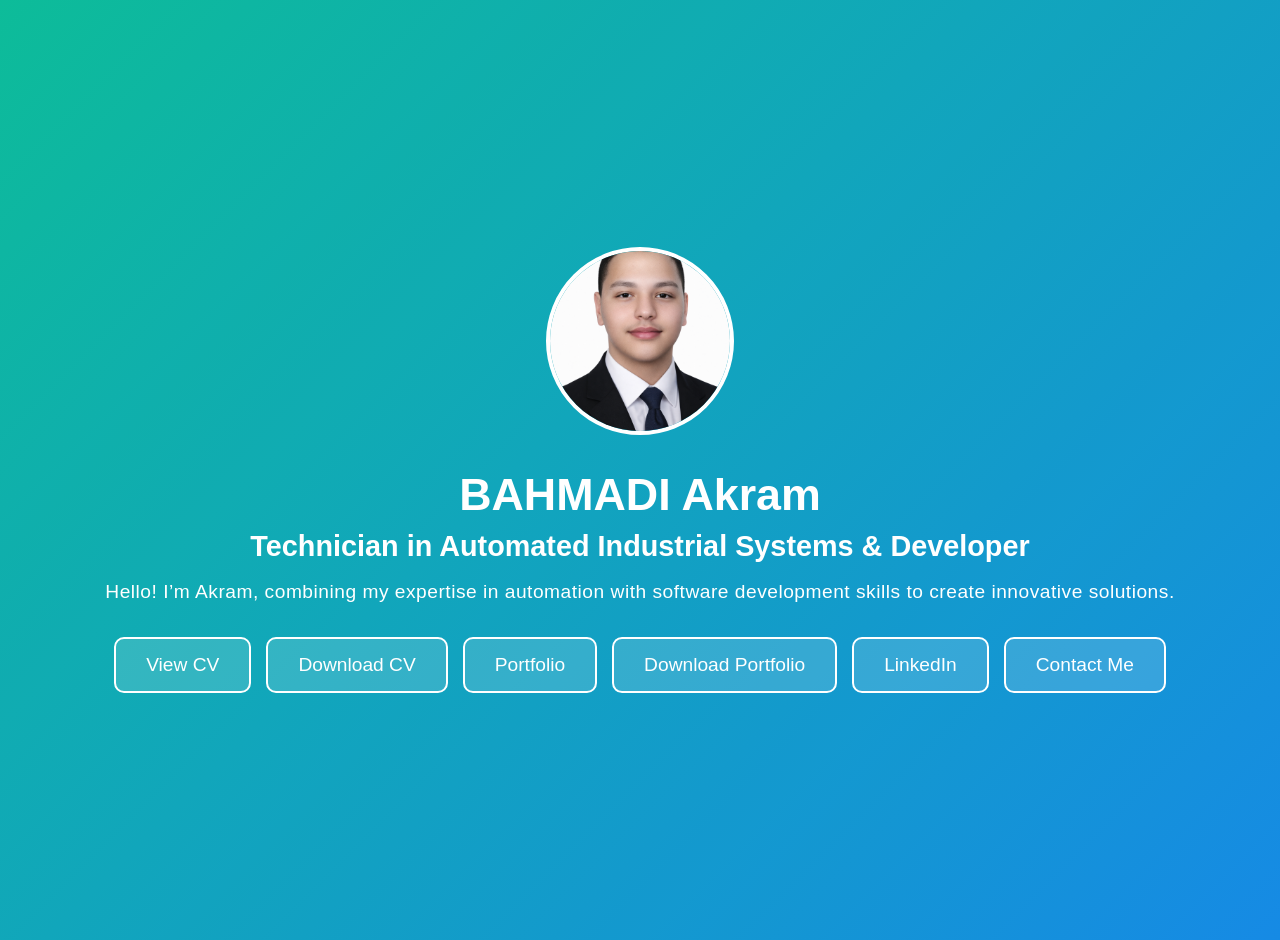
==== about-en.html @ 79ed537b "fix text" ====
<!DOCTYPE html>
<html lang="en">
<head>
  <meta charset="UTF-8">
  <meta name="viewport" content="width=device-width, initial-scale=1.0">
  <title>About Me</title>

    <!-- Favicon (logo dans l'onglet du navigateur) -->
  <link rel="icon" href="images/logo1.png" type="image/png">
  <link rel="stylesheet" href="css/style.css">
</head>
<body>

  <section class="landing about">
    <div class="overlay"></div>
    <div class="content">
      <img src="images/LinkedIn.png" alt="Akram Bahmadi">
      <h1 class="fade-in">BAHMADI Akram</h1>
      <h2 class="fade-in delay-1">Technician in Automated Industrial Systems & Developer</h2>
      <p class="fade-in delay-2">
        Hello! I’m Akram, combining my expertise in automation with software development skills to create innovative solutions.
      </p>

      <div class="lang-buttons fade-in delay-3">
        <a href="downloads/CV-BAHMADI Akram-EN.pdf" target="_blank" rel="noopener noreferrer" class="btn">View CV</a>
        <a href="downloads/CV-BAHMADI Akram-EN.pdf" download="CV-BAHMADI Akram.pdf" class="btn">Download CV</a>
        <a href="portfolio-en.html" class="btn">Portfolio</a>
        <a href="portfolio.pdf" download class="btn">Download Portfolio</a>
        <a href="https://www.linkedin.com/in/akram-bahmadi" target="_blank" rel="noopener noreferrer" class="btn">LinkedIn</a>
        <a href="contact.html" class="btn">Contact Me</a>
      </div>
    </div>
  </section>

</body>
</html>
---- css/style.css ----
/* ===== GLOBAL ===== */
body, html {
  margin: 0;
  padding: 0;
  height: 100%;
  font-family: 'Poppins', sans-serif;
  background-color: #0f172a;
  color: #fff;
}

/* ===== LANDING PAGE ===== */
.landing {
  position: relative;
  display: grid;
  place-items: center; /* perfect vertical + horizontal centering */
  min-height: 100vh;
  text-align: center;
  overflow: hidden;
  background: linear-gradient(135deg, #00b894, #0984e3);
}

.landing .overlay {
  position: absolute;
  top: -50%; left: -50%;
  width: 200%; height: 200%;
  background: rgba(255,255,255,0.05);
  transform: rotate(25deg);
  pointer-events: none;
}

.landing .content {
  position: relative;
  z-index: 2;
}

/* ===== TEXT ===== */
.landing h1 {
  font-size: 3rem;
  margin: 0;
}

.landing p {
  font-size: 1.5rem;
  margin: 15px 0 30px 0;
  letter-spacing: 1px;
}

/* ===== BUTTONS ===== */
.lang-buttons {
  display: flex;
  justify-content: center;
  flex-wrap: wrap;
  gap: 20px;
}

.lang-buttons .btn {
  background: rgba(255,255,255,0.15);
  color: white;
  font-size: 1.2rem;
  padding: 15px 30px;
  border: 2px solid white;
  border-radius: 10px;
  text-decoration: none;
  transition: all 0.3s ease;
}

.lang-buttons .btn:hover,
.lang-buttons .btn:focus {
  background: white;
  color: #0984e3;
  transform: translateY(-5px);
  box-shadow: 0 5px 20px rgba(0,0,0,0.3);
}

/* ===== ANIMATIONS ===== */
.fade-in {
  opacity: 0;
  transform: translateY(20px);
  animation: fadeInUp 1s forwards;
}

.delay-1 { animation-delay: 0.5s; }
.delay-2 { animation-delay: 1s; }
.delay-3 { animation-delay: 1.5s; }

@keyframes fadeInUp {
  to { opacity: 1; transform: translateY(0); }
}

/* ===== ABOUT ME PAGE ===== */
.about {
  display: grid;
  place-items: center;
  min-height: 100vh;
  text-align: center;
  padding: 20px;
  background: linear-gradient(135deg, #00b894, #0984e3);
}

.about img {
  width: 180px;
  height: 180px;
  border-radius: 50%;
  border: 4px solid #fff;
  object-fit: cover;
  margin-bottom: 20px;
  transition: transform 0.3s ease, box-shadow 0.3s ease;
}

.about img:hover {
  transform: scale(1.1);
  box-shadow: 0 10px 25px rgba(0,0,0,0.3);
}

.about h1 { font-size: 2.8rem; margin: 10px 0; }
.about h2 { font-size: 1.8rem; margin: 5px 0; }
.about p { font-size: 1.2rem; margin: 15px 0 30px 0; line-height: 1.5; letter-spacing: 0.5px; }

/* Buttons on About Me page inherit styles */
.about .lang-buttons {
  justify-content: center;
  flex-wrap: wrap;
  gap: 15px;
}

/* ===== PORTFOLIO PAGE ===== */
.portfolio-nav {
  display: flex;
  flex-wrap: wrap;
  justify-content: center;
  gap: 15px;
  margin-bottom: 30px;
}

.portfolio-nav .btn {
  font-size: 1rem;
  padding: 10px 20px;
}

/* Portfolio content cards */
.portfolio-content {
  display: grid;
  grid-template-columns: repeat(auto-fit, minmax(250px, 1fr));
  gap: 20px;
  width: 90%;
  max-width: 1000px;
  margin: 0 auto 50px auto;
}

.card {
  background: white;
  color: #2f3640;
  padding: 20px;
  border-radius: 15px;
  box-shadow: 0 8px 20px rgba(0,0,0,0.1);
  transition: transform 0.3s ease, box-shadow 0.3s ease;
}

.card:hover {
  transform: translateY(-10px);
  box-shadow: 0 15px 25px rgba(0,0,0,0.2);
}

/* ===== CONTACT PAGE ===== */
.contact {
  display: grid;
  place-items: center;
  min-height: 100vh;
  text-align: center;
  padding: 20px;
  background: linear-gradient(135deg, #00b894, #0984e3);
}

.contact a {
  color: white;
  text-decoration: none;
  font-weight: 600;
}

.contact a:hover {
  text-decoration: underline;
}

/* ===== RESPONSIVE ===== */
@media (max-width: 768px) {
  .landing h1, .about h1 { font-size: 2.2rem; }
  .landing p, .about p { font-size: 1.2rem; }
  .lang-buttons .btn { font-size: 1rem; padding: 12px 25px; }
  .portfolio-nav .btn { font-size: 0.9rem; padding: 8px 15px; }
  .card { padding: 15px; }
}
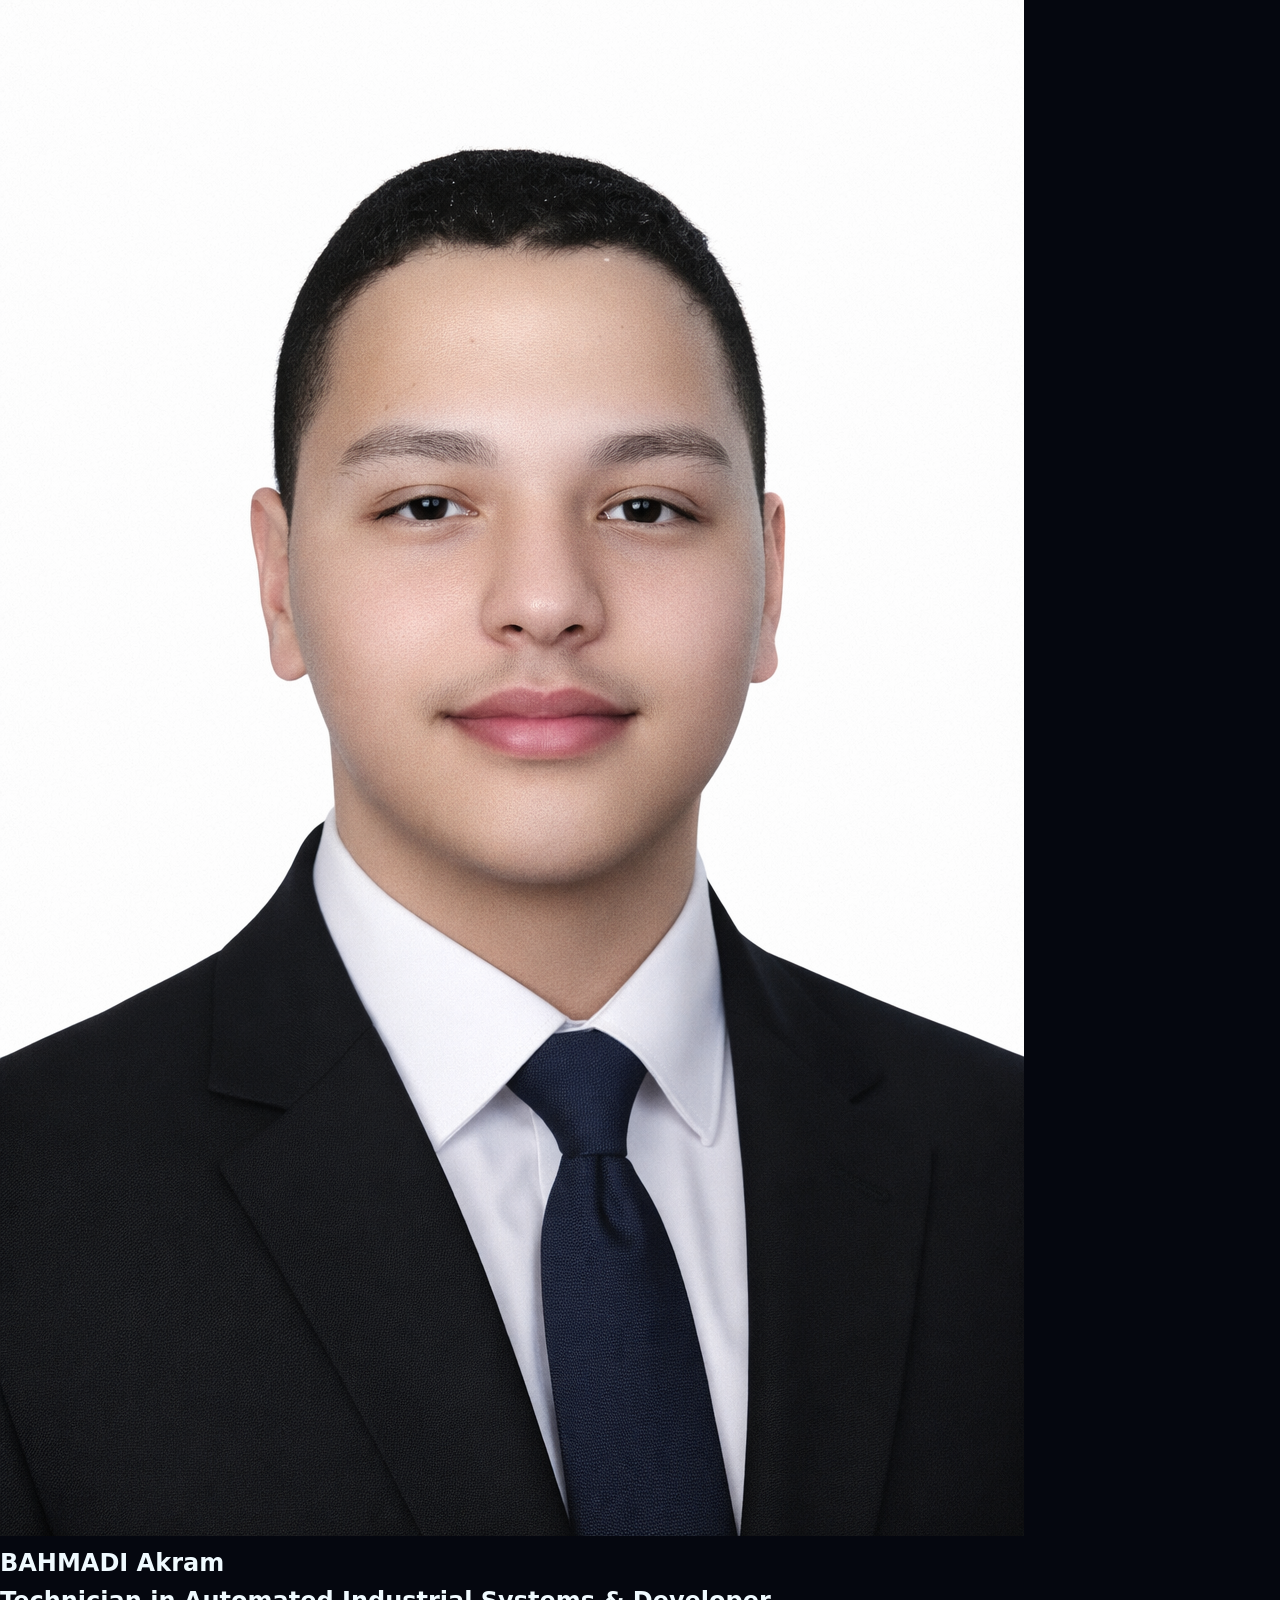
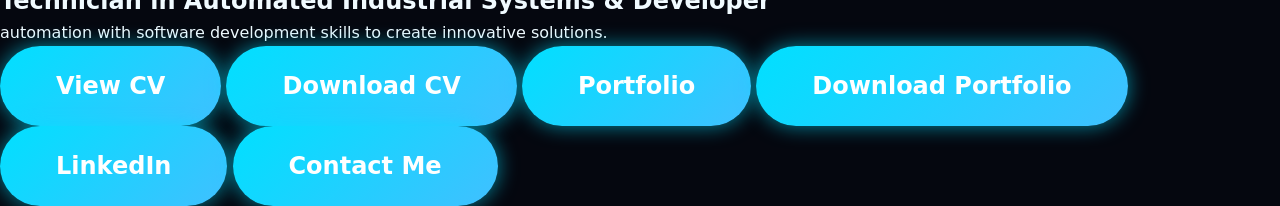
==== commit 3348d4f9: "push" ====
--- a/about-en.html
+++ b/about-en.html
@@ -18,7 +18,7 @@
       <h1 class="fade-in">BAHMADI Akram</h1>
       <h2 class="fade-in delay-1">Technician in Automated Industrial Systems & Developer</h2>
       <p class="fade-in delay-2">
-        Hello! I’m Akram, combining my expertise in automation with software development skills to create innovative solutions.
+         automation with software development skills to create innovative solutions.
       </p>
 
       <div class="lang-buttons fade-in delay-3">
--- a/css/style.css
+++ b/css/style.css
@@ -1,191 +1,316 @@
-/* ===== GLOBAL ===== */
-body, html {
+:root {
+  --bg-primary:     #05070f;
+  --accent-cyan:    #00e0ff;
+  --accent-blue:    #40c0ff;
+  --text-primary:   #f0faff;
+  --text-muted:     #b0d8ff;
+  --glass-bg:       rgba(10, 20, 50, 0.32);
+  --glow-cyan:      0 0 20px rgba(0, 224, 255, 0.6);
+  --glow-soft:      0 0 35px rgba(0, 224, 255, 0.35);
+  --code-green:     #a0ffaa;
+}
+
+* {
   margin: 0;
   padding: 0;
-  height: 100%;
-  font-family: 'Poppins', sans-serif;
-  background-color: #0f172a;
-  color: #fff;
-}
-
-/* ===== LANDING PAGE ===== */
-.landing {
+  box-sizing: border-box;
+}
+
+body {
+  font-family: 'Inter', system-ui, sans-serif;
+  background: var(--bg-primary);
+  color: var(--text-primary);
+  line-height: 1.6;
+  overflow-x: hidden;
   position: relative;
-  display: grid;
-  place-items: center; /* perfect vertical + horizontal centering */
   min-height: 100vh;
+}
+
+/* MATRIX RAIN */
+#matrix-bg {
+  position: fixed;
+  inset: 0;
+  z-index: -2;
+}
+
+/* ROBOTIC LAYER */
+.robotic-bg {
+  position: fixed;
+  inset: 0;
+  pointer-events: none;
+  z-index: -1;
+}
+
+.particles .particle {
+  position: absolute;
+  width: var(--size);
+  height: var(--size);
+  top: var(--top);
+  left: var(--left);
+  background: var(--accent-cyan);
+  border-radius: 50%;
+  box-shadow: var(--glow-soft);
+  opacity: 0.4;
+  animation: roboticFloat var(--dur) infinite ease-in-out;
+  animation-delay: var(--delay);
+}
+
+@keyframes roboticFloat {
+  0%,100% { transform: translate(0,0) scale(1); opacity: 0.4; }
+  25%     { transform: translate(140px, -90px) scale(1.35); opacity: 0.75; }
+  50%     { transform: translate(-80px, 150px) scale(0.9); opacity: 0.35; }
+  75%     { transform: translate(-160px, -60px) scale(1.15); opacity: 0.6; }
+}
+
+.robot-arm {
+  position: absolute;
+  top: var(--top);
+  left: var(--left);
+  width: 240px;
+  height: 10px;
+  background: linear-gradient(90deg, transparent, var(--accent-cyan), transparent);
+  box-shadow: var(--glow-cyan);
+  transform-origin: left center;
+  transform: rotate(var(--rot-start));
+  animation: roboticSwing var(--dur) infinite ease-in-out;
+  animation-delay: var(--delay, 0s);
+  opacity: 0.28;
+}
+
+.robot-arm::before {
+  content: "";
+  position: absolute;
+  right: -28px;
+  top: -9px;
+  width: 28px;
+  height: 28px;
+  background: var(--accent-cyan);
+  border-radius: 50%;
+  box-shadow: var(--glow-cyan);
+}
+
+@keyframes roboticSwing {
+  0%,100% { transform: rotate(calc(var(--rot-start) - 35deg)); }
+  50%     { transform: rotate(calc(var(--rot-start) + 35deg)); }
+}
+
+.gear {
+  position: absolute;
+  top: var(--top);
+  left: var(--left);
+  width: var(--size);
+  height: var(--size);
+  border: 5px solid var(--accent-cyan);
+  border-radius: 50%;
+  box-shadow: var(--glow-cyan);
+  opacity: 0.32;
+  animation: gearSpin var(--dur) linear infinite;
+  animation-delay: var(--delay, 0s);
+}
+
+.gear::before {
+  content: "";
+  position: absolute;
+  inset: 10px;
+  border: 4px solid var(--accent-cyan);
+  border-radius: 50%;
+}
+
+@keyframes gearSpin {
+  to { transform: rotate(360deg); }
+}
+
+/* CODING VIBE – Typing code lines */
+.code-editor-overlay {
+  position: absolute;
+  top: 15%;
+  left: 50%;
+  transform: translateX(-50%);
+  width: 90%;
+  max-width: 900px;
+  background: rgba(8, 15, 35, 0.65);
+  backdrop-filter: blur(8px);
+  border: 1px solid rgba(0,224,255,0.25);
+  border-radius: 12px;
+  padding: 1.5rem 2rem;
+  font-family: 'Fira Code', monospace;
+  font-size: clamp(0.95rem, 2.2vw, 1.15rem);
+  color: var(--code-green);
+  opacity: 0.75;
+  pointer-events: none;
+  z-index: 1;
+  box-shadow: 0 0 40px rgba(0,224,255,0.25);
+}
+
+.code-line {
+  white-space: nowrap;
+  overflow: hidden;
+  border-right: 3px solid var(--accent-cyan);
+  animation: typing 4s steps(60, end) forwards, blink-caret 0.7s step-end infinite;
+  margin-bottom: 0.4rem;
+  opacity: 0;
+}
+
+.code-line:nth-child(1) { animation-delay: 1.2s; opacity: 1; }
+.code-line:nth-child(2) { animation-delay: 5.5s; opacity: 1; }
+.code-line:nth-child(3) { animation-delay: 10s; opacity: 1; }
+.code-line:nth-child(4) { animation-delay: 15s; opacity: 1; }
+
+@keyframes typing {
+  from { width: 0; }
+  to   { width: 100%; }
+}
+
+@keyframes blink-caret {
+  from, to { border-color: transparent; }
+  50%      { border-color: var(--accent-cyan); }
+}
+
+/* HEADER */
+header {
+  position: fixed;
+  top: 0; left: 0; right: 0;
+  padding: 1.4rem 6%;
+  background: rgba(5,7,15,0.8);
+  backdrop-filter: blur(14px);
+  border-bottom: 1px solid rgba(0,224,255,0.2);
+  z-index: 100;
+  display: flex;
+  justify-content: space-between;
+  align-items: center;
+}
+
+.logo {
+  font-size: 2rem;
+  font-weight: 800;
+  color: var(--accent-cyan);
+  text-shadow: var(--glow-cyan);
+}
+
+nav a {
+  color: var(--text-muted);
+  margin-left: 2.2rem;
+  text-decoration: none;
+  transition: color 0.3s;
+}
+
+nav a:hover {
+  color: var(--accent-cyan);
+}
+
+/* HERO */
+.hero {
+  min-height: 100vh;
+  display: flex;
+  align-items: center;
+  justify-content: center;
   text-align: center;
-  overflow: hidden;
-  background: linear-gradient(135deg, #00b894, #0984e3);
-}
-
-.landing .overlay {
-  position: absolute;
-  top: -50%; left: -50%;
-  width: 200%; height: 200%;
-  background: rgba(255,255,255,0.05);
-  transform: rotate(25deg);
-  pointer-events: none;
-}
-
-.landing .content {
+  padding: 0 6%;
   position: relative;
   z-index: 2;
 }
 
-/* ===== TEXT ===== */
-.landing h1 {
-  font-size: 3rem;
-  margin: 0;
-}
-
-.landing p {
+.hero-content {
+  max-width: 1100px;
+  position: relative;
+}
+
+.hero h1 {
+  font-size: clamp(4rem, 11vw, 9rem);
+  font-weight: 900;
+  letter-spacing: -4px;
+  background: linear-gradient(90deg, #00e0ff, #ffffff, #00e0ff);
+  -webkit-background-clip: text;
+  background-clip: text;
+  color: transparent;
+  text-shadow: 0 0 60px rgba(0,224,255,0.6);
+  margin-bottom: 1.8rem;
+  animation: pulseGlow 6s ease-in-out infinite alternate;
+}
+
+@keyframes pulseGlow {
+  0%,100% { text-shadow: 0 0 50px rgba(0,224,255,0.6); }
+  50%     { text-shadow: 0 0 100px rgba(0,224,255,1); }
+}
+
+.hero p {
+  font-size: clamp(1.5rem, 4.5vw, 2.2rem);
+  color: var(--text-muted);
+  max-width: 900px;
+  margin: 0 auto 3.5rem;
+}
+
+.btn {
+  padding: 1.3rem 3.5rem;
   font-size: 1.5rem;
-  margin: 15px 0 30px 0;
-  letter-spacing: 1px;
-}
-
-/* ===== BUTTONS ===== */
-.lang-buttons {
-  display: flex;
-  justify-content: center;
-  flex-wrap: wrap;
-  gap: 20px;
-}
-
-.lang-buttons .btn {
-  background: rgba(255,255,255,0.15);
+  font-weight: 700;
+  background: linear-gradient(135deg, #00e0ff, #40c0ff);
   color: white;
-  font-size: 1.2rem;
-  padding: 15px 30px;
-  border: 2px solid white;
-  border-radius: 10px;
+  border: none;
+  border-radius: 60px;
+  cursor: pointer;
+  box-shadow: var(--glow-cyan);
+  transition: all 0.45s cubic-bezier(0.175, 0.885, 0.32, 1.275);
   text-decoration: none;
-  transition: all 0.3s ease;
-}
-
-.lang-buttons .btn:hover,
-.lang-buttons .btn:focus {
-  background: white;
-  color: #0984e3;
-  transform: translateY(-5px);
-  box-shadow: 0 5px 20px rgba(0,0,0,0.3);
-}
-
-/* ===== ANIMATIONS ===== */
-.fade-in {
+  display: inline-block;
+}
+
+.btn:hover {
+  transform: translateY(-12px) scale(1.07);
+  box-shadow: 0 0 70px rgba(0,224,255,0.95);
+}
+
+/* FEATURES */
+.features {
+  padding: 8rem 6%;
+  background: rgba(8,15,30,0.7);
+  position: relative;
+  z-index: 2;
+}
+
+.grid {
+  display: grid;
+  grid-template-columns: repeat(auto-fit, minmax(360px, 1fr));
+  gap: 3rem;
+  max-width: 1500px;
+  margin: 0 auto;
+}
+
+.card {
+  background: var(--glass-bg);
+  backdrop-filter: blur(18px);
+  border: 1px solid rgba(0,224,255,0.22);
+  border-radius: 28px;
+  padding: 3rem;
+  transition: all 0.5s ease;
   opacity: 0;
-  transform: translateY(20px);
-  animation: fadeInUp 1s forwards;
-}
-
-.delay-1 { animation-delay: 0.5s; }
-.delay-2 { animation-delay: 1s; }
-.delay-3 { animation-delay: 1.5s; }
-
-@keyframes fadeInUp {
-  to { opacity: 1; transform: translateY(0); }
-}
-
-/* ===== ABOUT ME PAGE ===== */
-.about {
-  display: grid;
-  place-items: center;
-  min-height: 100vh;
-  text-align: center;
-  padding: 20px;
-  background: linear-gradient(135deg, #00b894, #0984e3);
-}
-
-.about img {
-  width: 180px;
-  height: 180px;
-  border-radius: 50%;
-  border: 4px solid #fff;
-  object-fit: cover;
-  margin-bottom: 20px;
-  transition: transform 0.3s ease, box-shadow 0.3s ease;
-}
-
-.about img:hover {
-  transform: scale(1.1);
-  box-shadow: 0 10px 25px rgba(0,0,0,0.3);
-}
-
-.about h1 { font-size: 2.8rem; margin: 10px 0; }
-.about h2 { font-size: 1.8rem; margin: 5px 0; }
-.about p { font-size: 1.2rem; margin: 15px 0 30px 0; line-height: 1.5; letter-spacing: 0.5px; }
-
-/* Buttons on About Me page inherit styles */
-.about .lang-buttons {
-  justify-content: center;
-  flex-wrap: wrap;
-  gap: 15px;
-}
-
-/* ===== PORTFOLIO PAGE ===== */
-.portfolio-nav {
-  display: flex;
-  flex-wrap: wrap;
-  justify-content: center;
-  gap: 15px;
-  margin-bottom: 30px;
-}
-
-.portfolio-nav .btn {
-  font-size: 1rem;
-  padding: 10px 20px;
-}
-
-/* Portfolio content cards */
-.portfolio-content {
-  display: grid;
-  grid-template-columns: repeat(auto-fit, minmax(250px, 1fr));
-  gap: 20px;
-  width: 90%;
-  max-width: 1000px;
-  margin: 0 auto 50px auto;
-}
-
-.card {
-  background: white;
-  color: #2f3640;
-  padding: 20px;
-  border-radius: 15px;
-  box-shadow: 0 8px 20px rgba(0,0,0,0.1);
-  transition: transform 0.3s ease, box-shadow 0.3s ease;
+  transform: translateY(80px);
+}
+
+.card.visible {
+  opacity: 1;
+  transform: translateY(0);
 }
 
 .card:hover {
-  transform: translateY(-10px);
-  box-shadow: 0 15px 25px rgba(0,0,0,0.2);
-}
-
-/* ===== CONTACT PAGE ===== */
-.contact {
-  display: grid;
-  place-items: center;
-  min-height: 100vh;
-  text-align: center;
-  padding: 20px;
-  background: linear-gradient(135deg, #00b894, #0984e3);
-}
-
-.contact a {
-  color: white;
-  text-decoration: none;
-  font-weight: 600;
-}
-
-.contact a:hover {
-  text-decoration: underline;
-}
-
-/* ===== RESPONSIVE ===== */
-@media (max-width: 768px) {
-  .landing h1, .about h1 { font-size: 2.2rem; }
-  .landing p, .about p { font-size: 1.2rem; }
-  .lang-buttons .btn { font-size: 1rem; padding: 12px 25px; }
-  .portfolio-nav .btn { font-size: 0.9rem; padding: 8px 15px; }
-  .card { padding: 15px; }
-}
+  transform: translateY(-18px);
+  border-color: var(--accent-cyan);
+  box-shadow: var(--glow-cyan), 0 25px 70px rgba(0,0,0,0.7);
+}
+
+.card h3 {
+  color: var(--accent-cyan);
+  font-size: 2rem;
+  margin-bottom: 1.2rem;
+}
+
+.fade-in-scroll {
+  opacity: 0;
+  transform: translateY(100px);
+  transition: all 1.3s ease-out;
+}
+
+.fade-in-scroll.visible {
+  opacity: 1;
+  transform: translateY(0);
+}
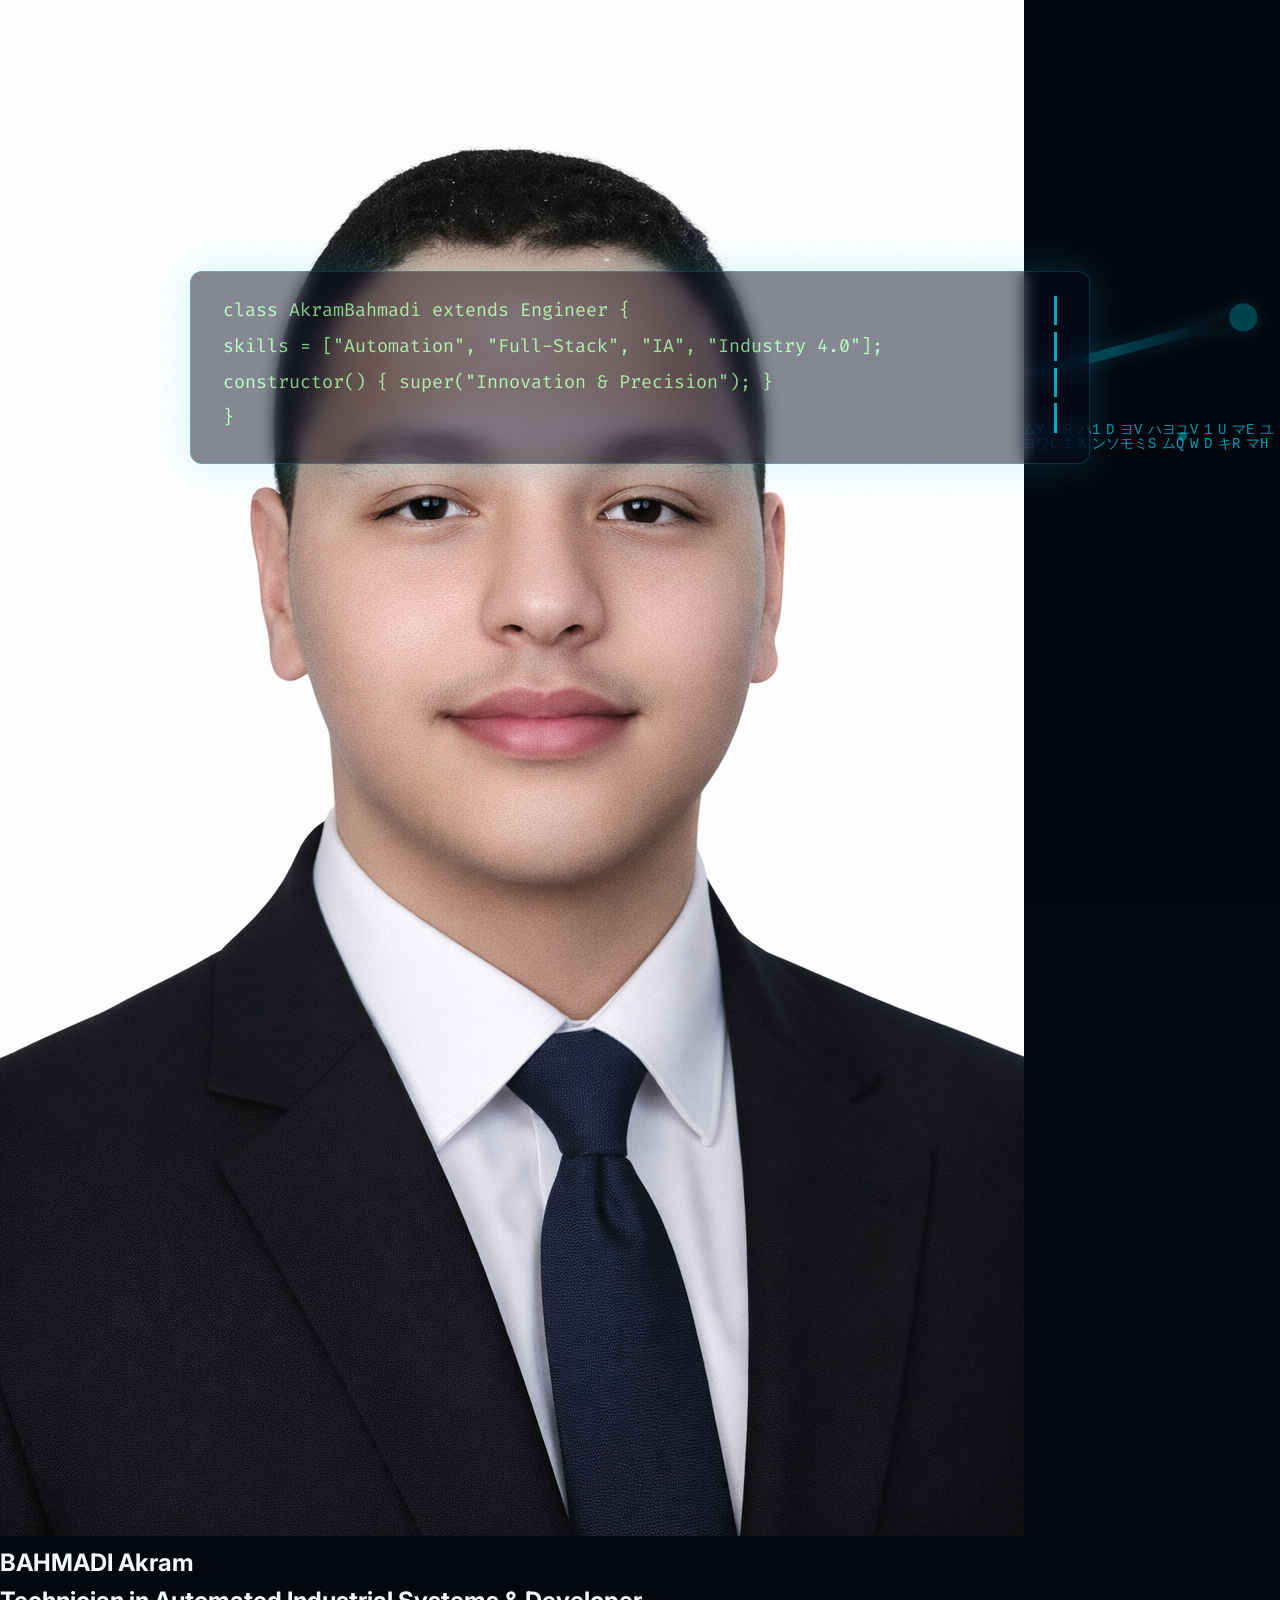
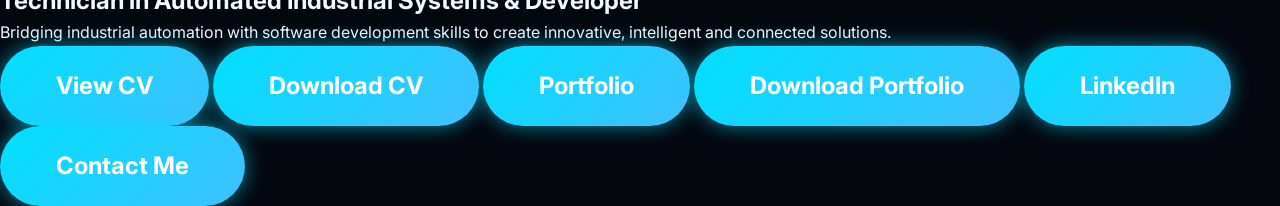
==== commit 7c27d5a5: "push  about" ====
--- a/about-en.html
+++ b/about-en.html
@@ -3,22 +3,59 @@
 <head>
   <meta charset="UTF-8">
   <meta name="viewport" content="width=device-width, initial-scale=1.0">
-  <title>About Me</title>
+  <title>About Me – BAHMADI Akram</title>
 
-    <!-- Favicon (logo dans l'onglet du navigateur) -->
+  <!-- Favicon -->
   <link rel="icon" href="images/logo1.png" type="image/png">
+
+  <!-- Google Fonts (Inter + Fira Code) -->
+  <link href="https://fonts.googleapis.com/css2?family=Inter:wght@300;400;600;800&family=Fira+Code:wght@400;500&display=swap" rel="stylesheet"/>
+
+  <!-- Ton fichier CSS externe -->
   <link rel="stylesheet" href="css/style.css">
 </head>
 <body>
 
+  <!-- MATRIX RAIN -->
+  <canvas id="matrix-bg"></canvas>
+
+  <!-- ROBOTIC ELEMENTS (bras, engrenages, particules) -->
+  <div class="robotic-bg">
+    <div class="particles">
+      <div class="particle" style="--size:7px; --top:10%; --left:5%; --dur:19s; --delay:0s;"></div>
+      <div class="particle" style="--size:10px; --top:22%; --left:38%; --dur:26s; --delay:3s;"></div>
+      <div class="particle" style="--size:6px; --top:58%; --left:72%; --dur:17s; --delay:5.5s;"></div>
+      <div class="particle" style="--size:9px; --top:48%; --left:92%; --dur:23s; --delay:1.8s;"></div>
+      <div class="particle" style="--size:8px; --top:78%; --left:18%; --dur:30s; --delay:4.2s;"></div>
+      <div class="particle" style="--size:11px; --top:15%; --left:62%; --dur:21s; --delay:9s;"></div>
+    </div>
+
+    <div class="robot-arm" style="--top:15%; --left:4%; --rot-start:-35deg; --dur:14s;"></div>
+    <div class="robot-arm" style="--top:68%; --right:8%; --rot-start:160deg; --dur:16s; --delay:4s;"></div>
+    <div class="robot-arm" style="--top:42%; --left:78%; --rot-start:-15deg; --dur:19s; --delay:8s;"></div>
+
+    <div class="gear" style="--top:20%; --right:16%; --size:80px; --dur:32s;"></div>
+    <div class="gear" style="--top:72%; --left:9%; --size:100px; --dur:38s; --delay:6s;"></div>
+  </div>
+
+  <!-- CODING VIBE OVERLAY (typewriter code) -->
+  <div class="code-editor-overlay">
+    <div class="code-line">class AkramBahmadi extends Engineer {</div>
+    <div class="code-line">  skills = ["Automation", "Full-Stack", "IA", "Industry 4.0"];</div>
+    <div class="code-line">  constructor() { super("Innovation & Precision"); }</div>
+    <div class="code-line">}</div>
+  </div>
+
   <section class="landing about">
-    <div class="overlay"></div>
+    <div class="overlay"></div> <!-- tu peux garder ou supprimer selon ton ancien style -->
+
     <div class="content">
-      <img src="images/LinkedIn.png" alt="Akram Bahmadi">
+      <img src="images/LinkedIn.png" alt="Akram Bahmadi" class="profile-img fade-in">
+
       <h1 class="fade-in">BAHMADI Akram</h1>
       <h2 class="fade-in delay-1">Technician in Automated Industrial Systems & Developer</h2>
       <p class="fade-in delay-2">
-         automation with software development skills to create innovative solutions.
+        Bridging industrial automation with software development skills to create innovative, intelligent and connected solutions.
       </p>
 
       <div class="lang-buttons fade-in delay-3">
@@ -32,5 +69,59 @@
     </div>
   </section>
 
+  <script>
+    // MATRIX RAIN (identique à ton index)
+    const canvas = document.getElementById('matrix-bg');
+    if (canvas) {
+      const ctx = canvas.getContext('2d');
+
+      function resizeCanvas() {
+        canvas.width = window.innerWidth;
+        canvas.height = window.innerHeight;
+      }
+
+      resizeCanvas();
+      window.addEventListener('resize', resizeCanvas);
+
+      const chars = '01アイウエオカキクケコサシスセソタチツテトナニヌネノハヒフヘホマミムメモヤユヨラリルレロワヲンABCDEFGHIJKLMNOPQRSTUVWXYZ0123456789@#$%^&*';
+      const fontSize = 14;
+      const columns = canvas.width / fontSize;
+      const drops = Array(Math.floor(columns)).fill(1);
+
+      function draw() {
+        ctx.fillStyle = 'rgba(5,7,15,0.06)';
+        ctx.fillRect(0, 0, canvas.width, canvas.height);
+
+        ctx.fillStyle = 'rgba(0,224,255,0.7)';
+        ctx.font = fontSize + 'px monospace';
+
+        for (let i = 0; i < drops.length; i++) {
+          const text = chars.charAt(Math.floor(Math.random() * chars.length));
+          const x = i * fontSize;
+          const y = drops[i] * fontSize;
+
+          ctx.fillText(text, x, y);
+
+          if (y > canvas.height && Math.random() > 0.975) drops[i] = 0;
+          drops[i]++;
+        }
+      }
+
+      setInterval(draw, 50);
+    }
+
+    // Simple scroll reveal pour les éléments .fade-in (optionnel mais joli)
+    const fadeElements = document.querySelectorAll('.fade-in');
+    const observer = new IntersectionObserver((entries) => {
+      entries.forEach(entry => {
+        if (entry.isIntersecting) {
+          entry.target.classList.add('visible');
+        }
+      });
+    }, { threshold: 0.1 });
+
+    fadeElements.forEach(el => observer.observe(el));
+  </script>
+
 </body>
-</html>
+</html>
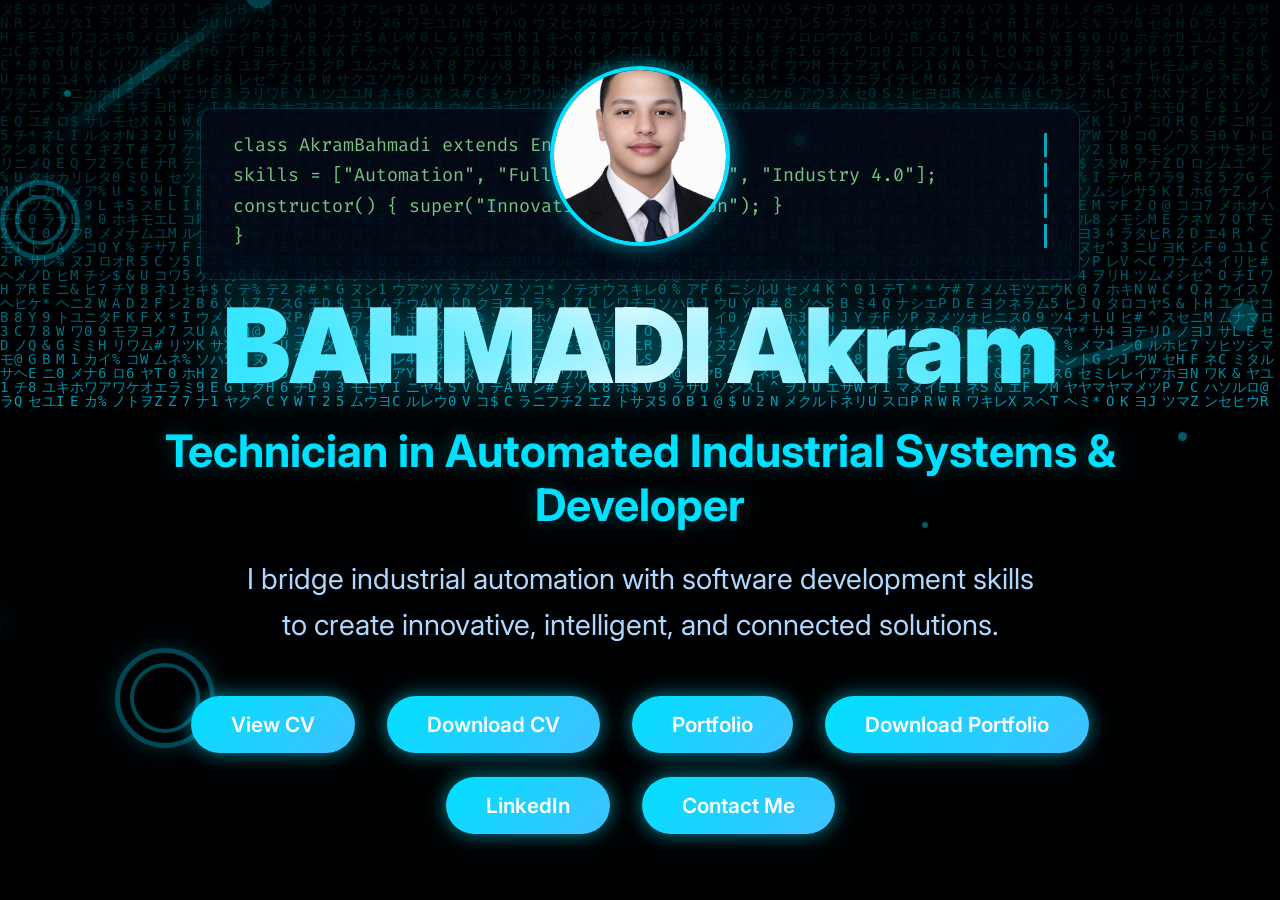
==== commit 24d3f314: "push" ====
--- a/about-en.html
+++ b/about-en.html
@@ -1,25 +1,169 @@
 <!DOCTYPE html>
 <html lang="en">
 <head>
-  <meta charset="UTF-8">
-  <meta name="viewport" content="width=device-width, initial-scale=1.0">
+  <meta charset="UTF-8" />
+  <meta name="viewport" content="width=device-width, initial-scale=1.0"/>
   <title>About Me – BAHMADI Akram</title>
 
   <!-- Favicon -->
   <link rel="icon" href="images/logo1.png" type="image/png">
 
-  <!-- Google Fonts (Inter + Fira Code) -->
+  <!-- Google Fonts -->
   <link href="https://fonts.googleapis.com/css2?family=Inter:wght@300;400;600;800&family=Fira+Code:wght@400;500&display=swap" rel="stylesheet"/>
 
-  <!-- Ton fichier CSS externe -->
-  <link rel="stylesheet" href="css/style.css">
+  <style>
+    :root {
+      --bg-primary:     #05070f;
+      --accent-cyan:    #00e0ff;
+      --accent-blue:    #40c0ff;
+      --text-primary:   #f0faff;
+      --text-muted:     #b0d8ff;
+      --glow-cyan:      0 0 20px rgba(0, 224, 255, 0.6);
+      --glow-soft:      0 0 35px rgba(0, 224, 255, 0.35);
+      --code-green:     #a0ffaa;
+    }
+
+    * { margin:0; padding:0; box-sizing:border-box; }
+
+    body {
+      font-family: 'Inter', system-ui, sans-serif;
+      background: var(--bg-primary);
+      color: var(--text-primary);
+      min-height: 100vh;
+      overflow-x: hidden;
+      position: relative;
+    }
+
+    #matrix-bg { position:fixed; inset:0; z-index:-2; }
+
+    .robotic-bg { position:fixed; inset:0; pointer-events:none; z-index:-1; }
+
+    .particles .particle {
+      position:absolute; width:var(--size); height:var(--size);
+      top:var(--top); left:var(--left);
+      background:var(--accent-cyan); border-radius:50%;
+      box-shadow:var(--glow-soft); opacity:0.4;
+      animation:roboticFloat var(--dur) infinite ease-in-out;
+      animation-delay:var(--delay);
+    }
+
+    @keyframes roboticFloat {
+      0%,100% { transform:translate(0,0) scale(1); opacity:0.4; }
+      25%     { transform:translate(140px,-90px) scale(1.35); opacity:0.75; }
+      50%     { transform:translate(-80px,150px) scale(0.9); opacity:0.35; }
+      75%     { transform:translate(-160px,-60px) scale(1.15); opacity:0.6; }
+    }
+
+    .robot-arm {
+      position:absolute; top:var(--top); left:var(--left);
+      width:240px; height:10px;
+      background:linear-gradient(90deg,transparent,var(--accent-cyan),transparent);
+      box-shadow:var(--glow-cyan); transform-origin:left center;
+      transform:rotate(var(--rot-start));
+      animation:roboticSwing var(--dur) infinite ease-in-out;
+      animation-delay:var(--delay,0s); opacity:0.28;
+    }
+
+    .robot-arm::before {
+      content:""; position:absolute; right:-28px; top:-9px;
+      width:28px; height:28px; background:var(--accent-cyan);
+      border-radius:50%; box-shadow:var(--glow-cyan);
+    }
+
+    @keyframes roboticSwing {
+      0%,100% { transform:rotate(calc(var(--rot-start) - 35deg)); }
+      50%     { transform:rotate(calc(var(--rot-start) + 35deg)); }
+    }
+
+    .gear {
+      position:absolute; top:var(--top); left:var(--left);
+      width:var(--size); height:var(--size);
+      border:5px solid var(--accent-cyan); border-radius:50%;
+      box-shadow:var(--glow-cyan); opacity:0.32;
+      animation:gearSpin var(--dur) linear infinite;
+      animation-delay:var(--delay,0s);
+    }
+
+    .gear::before {
+      content:""; position:absolute; inset:10px;
+      border:4px solid var(--accent-cyan); border-radius:50%;
+    }
+
+    @keyframes gearSpin { to { transform:rotate(360deg); } }
+
+    .code-editor-overlay {
+      position:absolute; top:12%; left:50%; transform:translateX(-50%);
+      width:90%; max-width:880px;
+      background:rgba(8,15,35,0.65); backdrop-filter:blur(8px);
+      border:1px solid rgba(0,224,255,0.25); border-radius:12px;
+      padding:1.5rem 2rem; font-family:'Fira Code',monospace;
+      font-size:clamp(0.95rem,2.2vw,1.15rem); color:var(--code-green);
+      opacity:0.75; pointer-events:none; z-index:1;
+      box-shadow:0 0 40px rgba(0,224,255,0.25);
+    }
+
+    .code-line {
+      white-space:nowrap; overflow:hidden;
+      border-right:3px solid var(--accent-cyan);
+      animation:typing 4s steps(60,end) forwards, blink-caret 0.7s step-end infinite;
+      margin-bottom:0.4rem; opacity:0;
+    }
+
+    .code-line:nth-child(1) { animation-delay:1.2s; opacity:1; }
+    .code-line:nth-child(2) { animation-delay:5.8s; opacity:1; }
+    .code-line:nth-child(3) { animation-delay:10.5s; opacity:1; }
+    .code-line:nth-child(4) { animation-delay:15.5s; opacity:1; }
+
+    @keyframes typing { from { width:0; } to { width:100%; } }
+    @keyframes blink-caret { from,to { border-color:transparent; } 50% { border-color:var(--accent-cyan); } }
+
+    .landing { min-height:100vh; display:flex; align-items:center; justify-content:center; text-align:center; padding:2rem 5%; position:relative; }
+
+    .content { position:relative; z-index:3; max-width:1100px; width:100%; }
+
+    .profile-img {
+      width:180px; height:180px; border-radius:50%;
+      border:4px solid var(--accent-cyan); box-shadow:var(--glow-cyan);
+      object-fit:cover; margin-bottom:2rem;
+      transition:all 0.5s ease;
+    }
+
+    .profile-img:hover { transform:scale(1.08); box-shadow:0 0 50px rgba(0,224,255,0.7); }
+
+    h1 {
+      font-size:clamp(3.5rem,9vw,6.5rem); font-weight:900; letter-spacing:-2px;
+      background:linear-gradient(90deg,var(--accent-cyan),#ffffff,var(--accent-cyan));
+      -webkit-background-clip:text; background-clip:text; color:transparent;
+      text-shadow:0 0 50px rgba(0,224,255,0.5); margin:0 0 1rem;
+    }
+
+    h2 { font-size:clamp(1.8rem,5vw,2.8rem); color:var(--accent-cyan); margin-bottom:1.5rem; text-shadow:0 0 20px rgba(0,224,255,0.3); }
+
+    p { font-size:clamp(1.3rem,3.5vw,1.8rem); max-width:800px; margin:0 auto 3rem; line-height:1.6; color:var(--text-muted); }
+
+    .lang-buttons { display:flex; flex-wrap:wrap; justify-content:center; gap:1.5rem 2rem; max-width:900px; margin:0 auto; }
+
+    .btn {
+      padding:1rem 2.5rem; font-size:1.3rem; font-weight:600;
+      background:linear-gradient(135deg,var(--accent-cyan),var(--accent-blue));
+      color:white; border:none; border-radius:50px; text-decoration:none;
+      box-shadow:var(--glow-cyan); transition:all 0.4s cubic-bezier(0.175,0.885,0.32,1.275);
+      min-width:160px;
+    }
+
+    .btn:hover { transform:translateY(-8px) scale(1.05); box-shadow:0 0 60px rgba(0,224,255,0.9); }
+
+    .fade-in { opacity:0; transform:translateY(40px); transition:all 1s ease-out; }
+    .fade-in.visible { opacity:1; transform:translateY(0); }
+    .delay-1 { transition-delay:0.4s; }
+    .delay-2 { transition-delay:0.8s; }
+    .delay-3 { transition-delay:1.2s; }
+  </style>
 </head>
 <body>
 
-  <!-- MATRIX RAIN -->
   <canvas id="matrix-bg"></canvas>
 
-  <!-- ROBOTIC ELEMENTS (bras, engrenages, particules) -->
   <div class="robotic-bg">
     <div class="particles">
       <div class="particle" style="--size:7px; --top:10%; --left:5%; --dur:19s; --delay:0s;"></div>
@@ -38,24 +182,21 @@
     <div class="gear" style="--top:72%; --left:9%; --size:100px; --dur:38s; --delay:6s;"></div>
   </div>
 
-  <!-- CODING VIBE OVERLAY (typewriter code) -->
   <div class="code-editor-overlay">
     <div class="code-line">class AkramBahmadi extends Engineer {</div>
-    <div class="code-line">  skills = ["Automation", "Full-Stack", "IA", "Industry 4.0"];</div>
+    <div class="code-line">  skills = ["Automation", "Full-Stack Dev", "AI", "Industry 4.0"];</div>
     <div class="code-line">  constructor() { super("Innovation & Precision"); }</div>
     <div class="code-line">}</div>
   </div>
 
-  <section class="landing about">
-    <div class="overlay"></div> <!-- tu peux garder ou supprimer selon ton ancien style -->
-
+  <section class="landing">
     <div class="content">
       <img src="images/LinkedIn.png" alt="Akram Bahmadi" class="profile-img fade-in">
 
       <h1 class="fade-in">BAHMADI Akram</h1>
       <h2 class="fade-in delay-1">Technician in Automated Industrial Systems & Developer</h2>
       <p class="fade-in delay-2">
-        Bridging industrial automation with software development skills to create innovative, intelligent and connected solutions.
+        I bridge industrial automation with software development skills to create innovative, intelligent, and connected solutions.
       </p>
 
       <div class="lang-buttons fade-in delay-3">
@@ -70,18 +211,11 @@
   </section>
 
   <script>
-    // MATRIX RAIN (identique à ton index)
     const canvas = document.getElementById('matrix-bg');
     if (canvas) {
       const ctx = canvas.getContext('2d');
-
-      function resizeCanvas() {
-        canvas.width = window.innerWidth;
-        canvas.height = window.innerHeight;
-      }
-
-      resizeCanvas();
-      window.addEventListener('resize', resizeCanvas);
+      function resizeCanvas() { canvas.width = window.innerWidth; canvas.height = window.innerHeight; }
+      resizeCanvas(); window.addEventListener('resize', resizeCanvas);
 
       const chars = '01アイウエオカキクケコサシスセソタチツテトナニヌネノハヒフヘホマミムメモヤユヨラリルレロワヲンABCDEFGHIJKLMNOPQRSTUVWXYZ0123456789@#$%^&*';
       const fontSize = 14;
@@ -89,37 +223,22 @@
       const drops = Array(Math.floor(columns)).fill(1);
 
       function draw() {
-        ctx.fillStyle = 'rgba(5,7,15,0.06)';
-        ctx.fillRect(0, 0, canvas.width, canvas.height);
-
-        ctx.fillStyle = 'rgba(0,224,255,0.7)';
-        ctx.font = fontSize + 'px monospace';
-
+        ctx.fillStyle = 'rgba(5,7,15,0.06)'; ctx.fillRect(0,0,canvas.width,canvas.height);
+        ctx.fillStyle = 'rgba(0,224,255,0.7)'; ctx.font = fontSize + 'px monospace';
         for (let i = 0; i < drops.length; i++) {
           const text = chars.charAt(Math.floor(Math.random() * chars.length));
-          const x = i * fontSize;
-          const y = drops[i] * fontSize;
-
-          ctx.fillText(text, x, y);
-
-          if (y > canvas.height && Math.random() > 0.975) drops[i] = 0;
+          ctx.fillText(text, i * fontSize, drops[i] * fontSize);
+          if (drops[i] * fontSize > canvas.height && Math.random() > 0.975) drops[i] = 0;
           drops[i]++;
         }
       }
-
       setInterval(draw, 50);
     }
 
-    // Simple scroll reveal pour les éléments .fade-in (optionnel mais joli)
     const fadeElements = document.querySelectorAll('.fade-in');
-    const observer = new IntersectionObserver((entries) => {
-      entries.forEach(entry => {
-        if (entry.isIntersecting) {
-          entry.target.classList.add('visible');
-        }
-      });
+    const observer = new IntersectionObserver(entries => {
+      entries.forEach(entry => { if (entry.isIntersecting) entry.target.classList.add('visible'); });
     }, { threshold: 0.1 });
-
     fadeElements.forEach(el => observer.observe(el));
   </script>
 
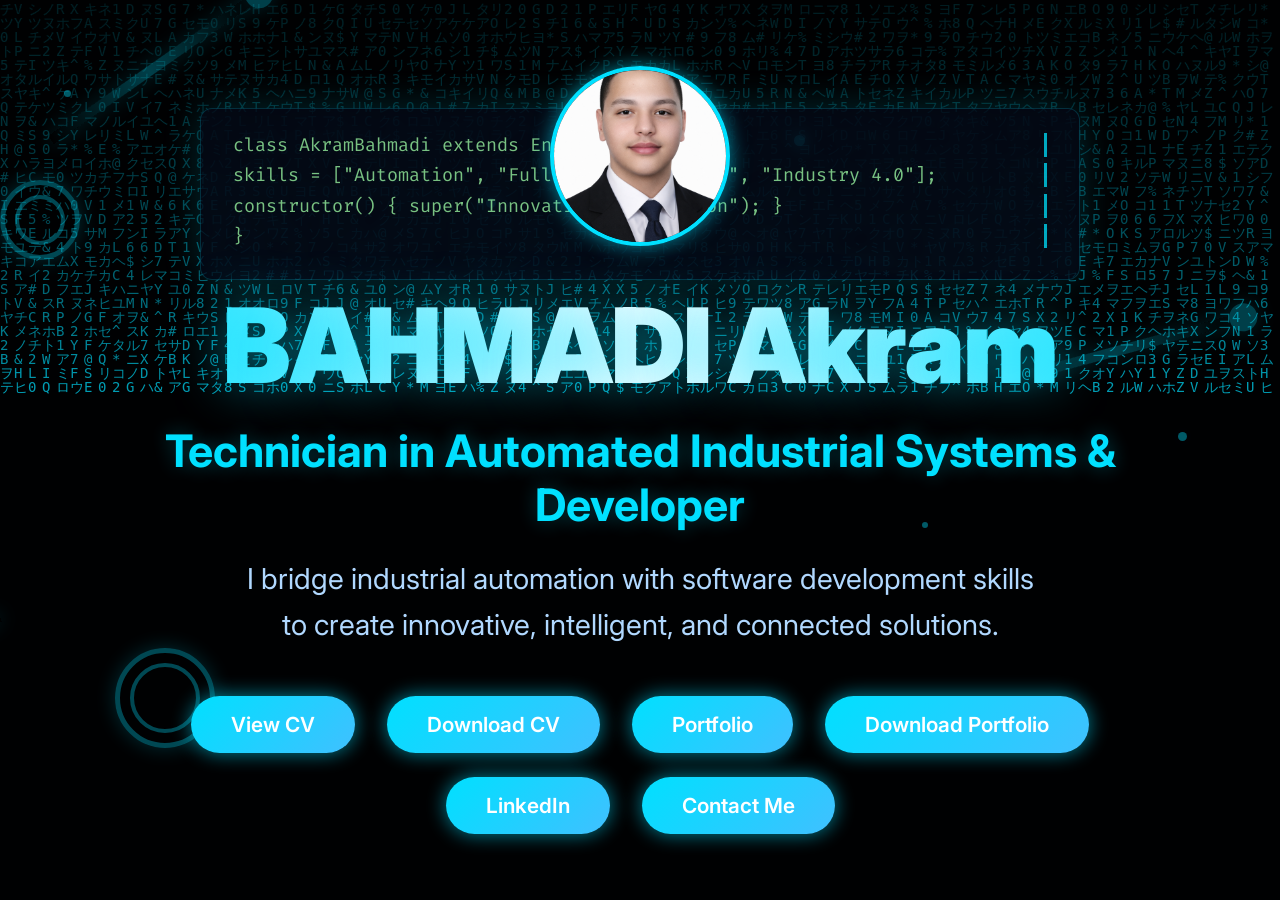
==== commit babd440d: "psuh" ====
--- a/about-en.html
+++ b/about-en.html
@@ -205,7 +205,7 @@
         <a href="portfolio-en.html" class="btn">Portfolio</a>
         <a href="portfolio.pdf" download class="btn">Download Portfolio</a>
         <a href="https://www.linkedin.com/in/akram-bahmadi" target="_blank" rel="noopener noreferrer" class="btn">LinkedIn</a>
-        <a href="contact.html" class="btn">Contact Me</a>
+        <a href="contact-en.html" class="btn">Contact Me</a>
       </div>
     </div>
   </section>
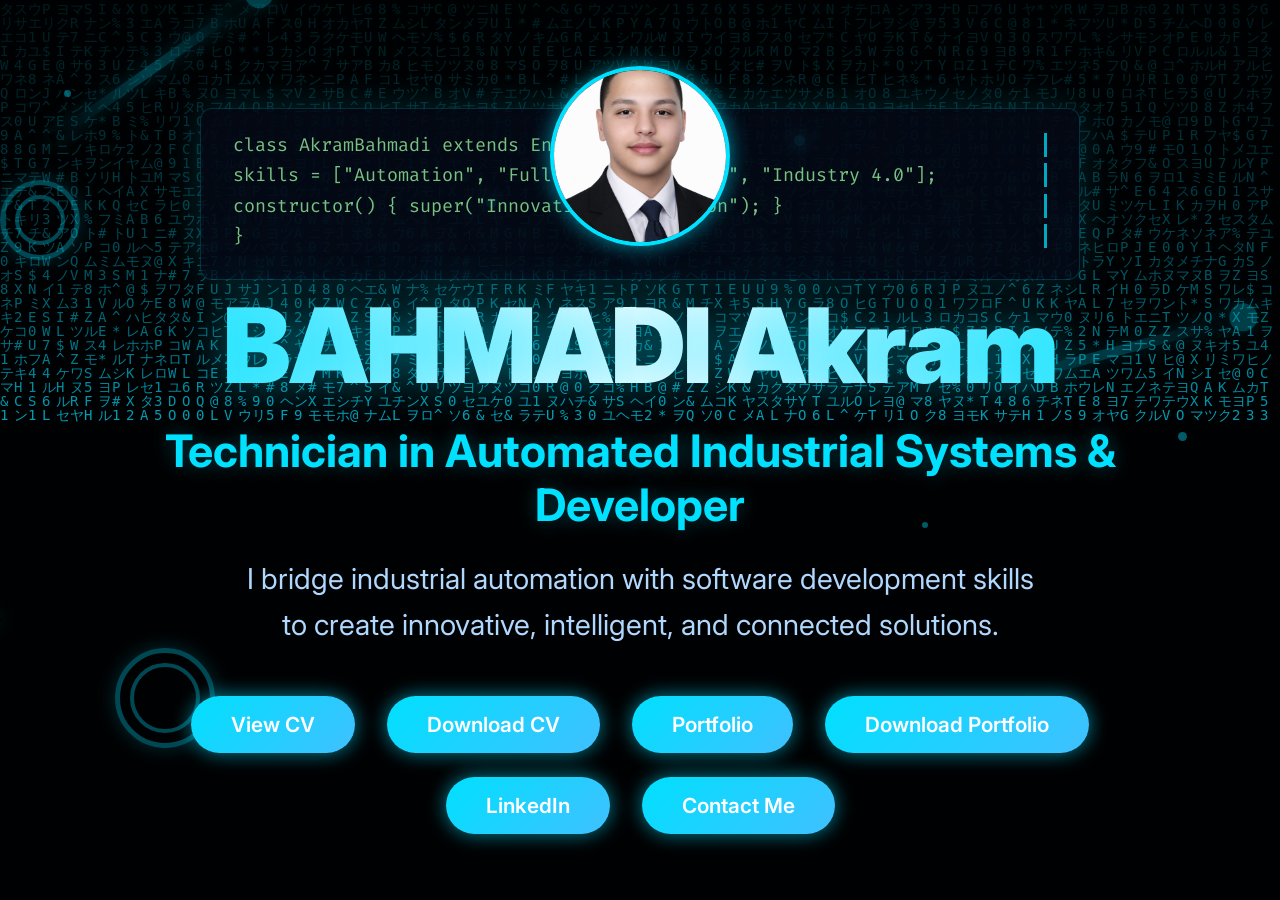
==== commit 04423a31: "push maintenance" ====
--- a/about-en.html
+++ b/about-en.html
@@ -203,7 +203,7 @@
         <a href="downloads/CV-BAHMADI Akram-EN.pdf" target="_blank" rel="noopener noreferrer" class="btn">View CV</a>
         <a href="downloads/CV-BAHMADI Akram-EN.pdf" download="CV-BAHMADI Akram.pdf" class="btn">Download CV</a>
         <a href="portfolio-en.html" class="btn">Portfolio</a>
-        <a href="portfolio.pdf" download class="btn">Download Portfolio</a>
+        <a href="portfolio.en" download class="btn">Download Portfolio</a>
         <a href="https://www.linkedin.com/in/akram-bahmadi" target="_blank" rel="noopener noreferrer" class="btn">LinkedIn</a>
         <a href="contact-en.html" class="btn">Contact Me</a>
       </div>
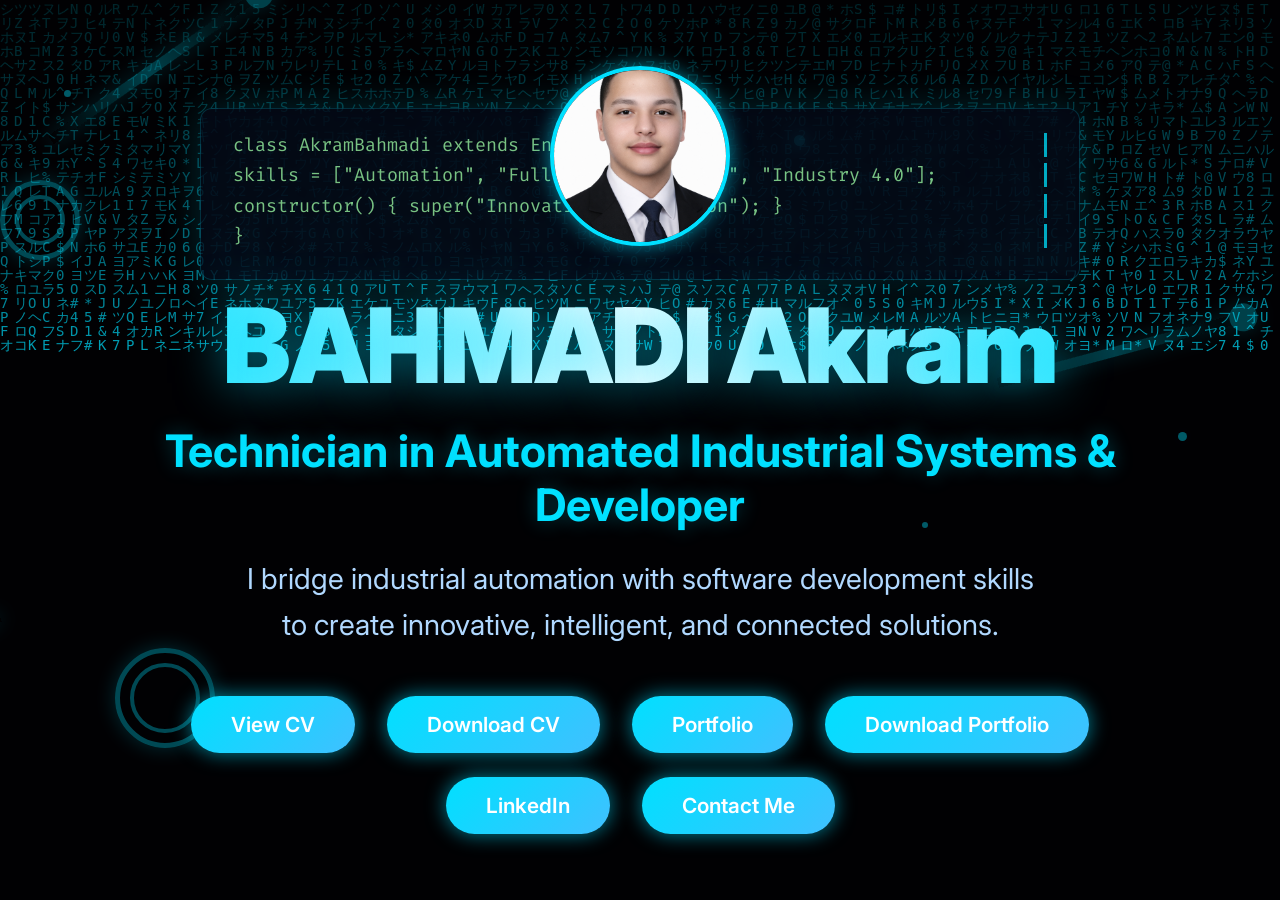
==== commit 2dc6b769: "fix" ====
--- a/about-en.html
+++ b/about-en.html
@@ -203,7 +203,7 @@
         <a href="downloads/CV-BAHMADI Akram-EN.pdf" target="_blank" rel="noopener noreferrer" class="btn">View CV</a>
         <a href="downloads/CV-BAHMADI Akram-EN.pdf" download="CV-BAHMADI Akram.pdf" class="btn">Download CV</a>
         <a href="portfolio-en.html" class="btn">Portfolio</a>
-        <a href="portfolio.en" download class="btn">Download Portfolio</a>
+        <a href="portfolio.en.html" download class="btn">Download Portfolio</a>
         <a href="https://www.linkedin.com/in/akram-bahmadi" target="_blank" rel="noopener noreferrer" class="btn">LinkedIn</a>
         <a href="contact-en.html" class="btn">Contact Me</a>
       </div>
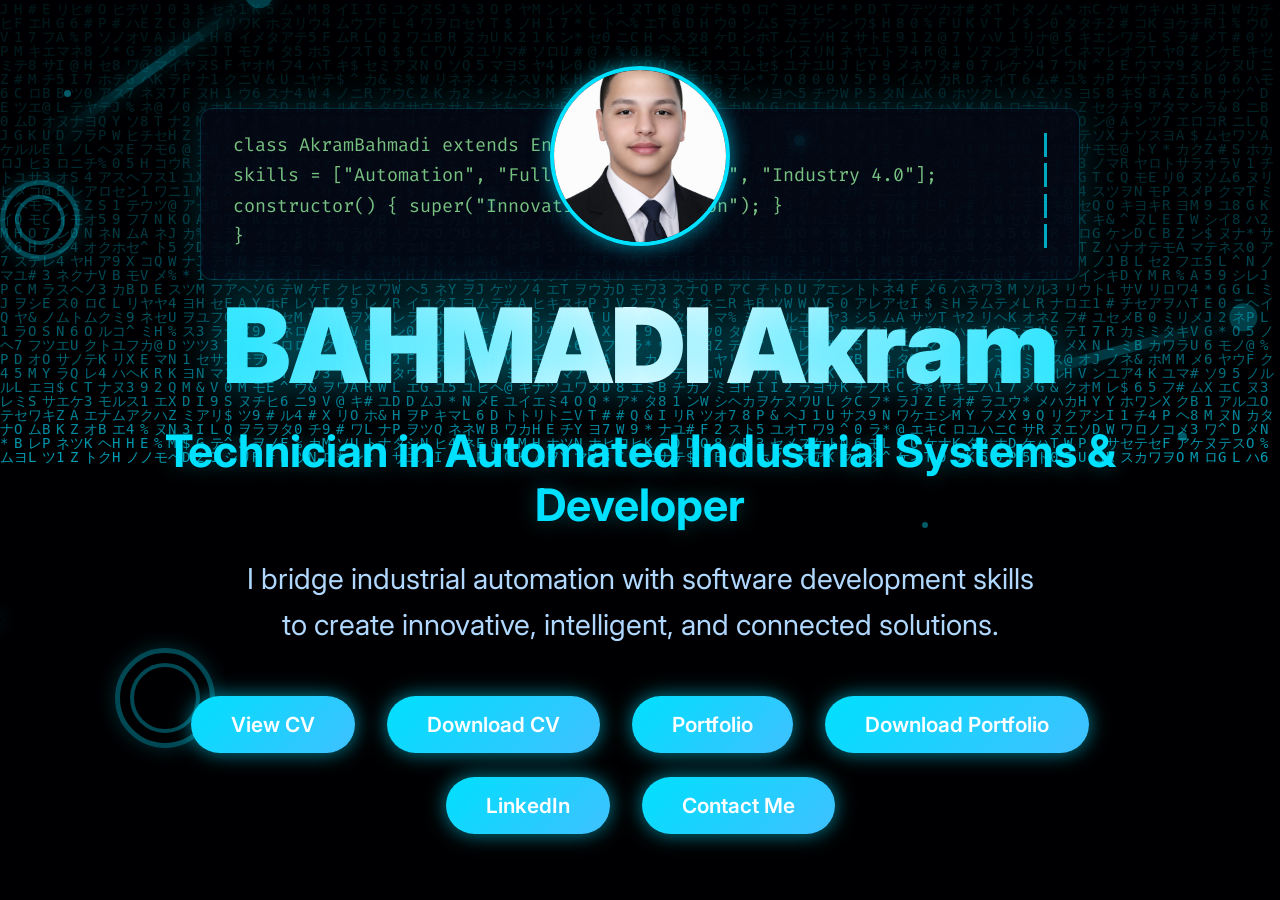
==== commit 1e1cfe96: "fix dowload button" ====
--- a/about-en.html
+++ b/about-en.html
@@ -203,7 +203,7 @@
         <a href="downloads/CV-BAHMADI Akram-EN.pdf" target="_blank" rel="noopener noreferrer" class="btn">View CV</a>
         <a href="downloads/CV-BAHMADI Akram-EN.pdf" download="CV-BAHMADI Akram.pdf" class="btn">Download CV</a>
         <a href="portfolio-en.html" class="btn">Portfolio</a>
-        <a href="portfolio.en.html" download class="btn">Download Portfolio</a>
+        <a href="portfolio.en.html" class="btn">Download Portfolio</a>
         <a href="https://www.linkedin.com/in/akram-bahmadi" target="_blank" rel="noopener noreferrer" class="btn">LinkedIn</a>
         <a href="contact-en.html" class="btn">Contact Me</a>
       </div>
